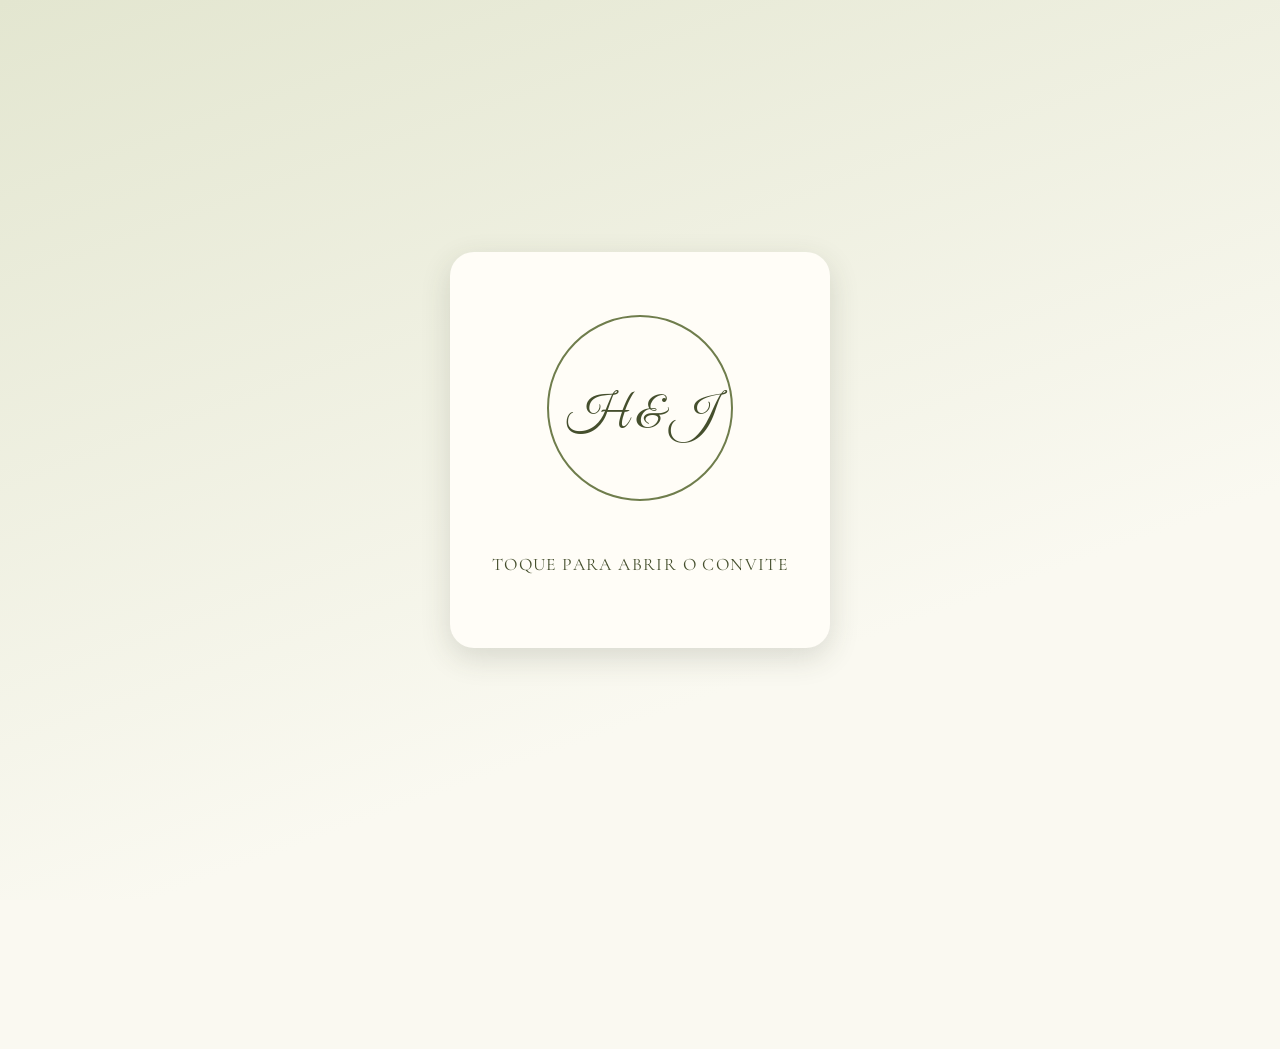
==== index.html @ cd2872b4 "Initial commit: site de convite de casamento Helena & Joel Convite estático (HTML/CSS/JS) com animaç" ====
<!DOCTYPE html>
<html lang="pt-BR">
<head>
<meta charset="UTF-8" />
<meta name="viewport" content="width=device-width, initial-scale=1.0" />
<title>Helena &amp; Joel — Convite de Casamento</title>
<meta name="description" content="Convite de casamento de Helena e Joel" />
<link rel="preconnect" href="https://fonts.googleapis.com" />
<link rel="preconnect" href="https://fonts.gstatic.com" crossorigin />
<link
  href="https://fonts.googleapis.com/css2?family=Great+Vibes&family=Cormorant+Garamond:ital,wght@0,400;0,600;1,400&display=swap"
  rel="stylesheet"
/>
<link rel="stylesheet" href="css/style.css" />
</head>
<body>

  <!-- Tela de capa -->
  <button type="button" id="cover" class="cover" aria-label="Toque para abrir o convite">
    <div class="cover__card">
      <div class="cover__ornament" aria-hidden="true">
        <svg viewBox="0 0 200 200" class="cover__monogram">
          <circle cx="100" cy="100" r="92" fill="none" stroke="currentColor" stroke-width="2" />
          <text x="100" y="118" text-anchor="middle" class="cover__initials">H &amp; J</text>
        </svg>
      </div>
      <p class="cover__label" id="cover-label">Toque para abrir o convite</p>
    </div>
  </button>

  <!-- Convite principal -->
  <main id="invite" class="invite" aria-hidden="true">
    <div class="invite__card">

      <svg class="frame frame--top" viewBox="0 0 300 60" aria-hidden="true" focusable="false">
        <path d="M10,40 C60,10 120,10 150,30 C180,10 240,10 290,40" fill="none" stroke="currentColor" stroke-width="1.5"/>
        <circle cx="10" cy="40" r="3" fill="currentColor" />
        <circle cx="290" cy="40" r="3" fill="currentColor" />
      </svg>

      <div class="invite__photo-wrap">
        <img id="couple-photo" class="invite__photo" src="" alt="" />
      </div>

      <p class="invite__quote" id="quote"></p>

      <h1 class="invite__names">
        <span id="bride-name"></span>
        <span class="invite__amp" aria-hidden="true">&amp;</span>
        <span id="groom-name"></span>
      </h1>

      <div class="invite__date">
        <span class="invite__day" id="date-day"></span>
        <span class="invite__date-info">
          <span id="date-month"></span>
          <span id="date-weekday"></span>
        </span>
      </div>

      <div class="invite__venues">
        <a class="venue" id="venue-ceremony" href="#" target="_blank" rel="noopener">
          <span class="venue__pin" aria-hidden="true">
            <svg viewBox="0 0 24 24"><path fill="currentColor" d="M12 2C7.6 2 4 5.6 4 10c0 5.4 7 11.5 7.3 11.8.2.1.5.2.7.2s.5-.1.7-.2C13 21.5 20 15.4 20 10c0-4.4-3.6-8-8-8zm0 11c-1.7 0-3-1.3-3-3s1.3-3 3-3 3 1.3 3 3-1.3 3-3 3z"/></svg>
          </span>
          <span class="venue__text">
            <span class="venue__label" id="ceremony-label"></span>
            <span class="venue__name" id="ceremony-name"></span>
          </span>
        </a>
        <a class="venue" id="venue-reception" href="#" target="_blank" rel="noopener">
          <span class="venue__pin" aria-hidden="true">
            <svg viewBox="0 0 24 24"><path fill="currentColor" d="M12 2C7.6 2 4 5.6 4 10c0 5.4 7 11.5 7.3 11.8.2.1.5.2.7.2s.5-.1.7-.2C13 21.5 20 15.4 20 10c0-4.4-3.6-8-8-8zm0 11c-1.7 0-3-1.3-3-3s1.3-3 3-3 3 1.3 3 3-1.3 3-3 3z"/></svg>
          </span>
          <span class="venue__text">
            <span class="venue__label" id="reception-label"></span>
            <span class="venue__name" id="reception-name"></span>
          </span>
        </a>
      </div>

      <svg class="frame frame--bottom" viewBox="0 0 300 60" aria-hidden="true" focusable="false">
        <path d="M10,20 C60,50 120,50 150,30 C180,50 240,50 290,20" fill="none" stroke="currentColor" stroke-width="1.5"/>
        <circle cx="10" cy="20" r="3" fill="currentColor" />
        <circle cx="290" cy="20" r="3" fill="currentColor" />
      </svg>

      <nav class="actions" aria-label="Ações do convite">
        <a href="presentes.html" class="actions__btn" id="btn-gifts">
          <svg viewBox="0 0 24 24" aria-hidden="true"><path fill="currentColor" d="M20 7h-2.2c.1-.3.2-.7.2-1 0-1.7-1.3-3-3-3-1.3 0-2.4.8-3 2-.6-1.2-1.7-2-3-2-1.7 0-3 1.3-3 3 0 .3.1.7.2 1H4c-.6 0-1 .4-1 1v3c0 .6.4 1 1 1v8c0 .6.4 1 1 1h14c.6 0 1-.4 1-1v-8c.6 0 1-.4 1-1V8c0-.6-.4-1-1-1zM14 5c.6 0 1 .4 1 1s-.4 1-1 1-1-.4-1-1 .4-1 1-1zm-4 0c.6 0 1 .4 1 1s-.4 1-1 1-1-.4-1-1 .4-1 1-1zM6 19v-7h5v7H6zm12 0h-5v-7h5v7z"/></svg>
          <span>Presentear</span>
        </a>
        <button type="button" class="actions__btn" id="btn-rsvp">
          <svg viewBox="0 0 24 24" aria-hidden="true"><path fill="currentColor" d="M12 2C6.5 2 2 6 2 11c0 2.4 1 4.6 2.7 6.2L4 22l5-2.1c1 .3 2 .4 3 .4 5.5 0 10-4 10-9s-4.5-9-10-9z"/></svg>
          <span>Confirmar presença</span>
        </button>
      </nav>
    </div>
  </main>

  <!-- Modal de RSVP -->
  <div id="rsvp-modal" class="panel panel--small" role="dialog" aria-modal="true" aria-labelledby="rsvp-title" hidden>
    <div class="panel__inner">
      <button type="button" class="panel__close" id="rsvp-close" aria-label="Fechar confirmação de presença">&times;</button>
      <h2 id="rsvp-title" class="panel__title">Confirmar Presença</h2>
      <p class="panel__subtitle">Nos diga seu nome para confirmarmos pelo WhatsApp</p>
      <form id="rsvp-form" class="rsvp-form">
        <label for="rsvp-name" class="rsvp-form__label">Seu nome</label>
        <input type="text" id="rsvp-name" name="rsvp-name" class="rsvp-form__input" placeholder="Digite seu nome" required autocomplete="name" />
        <button type="submit" class="rsvp-form__submit">
          Enviar confirmação via WhatsApp
        </button>
      </form>
    </div>
  </div>

  <script src="js/config.js"></script>
  <script src="js/main.js"></script>
</body>
</html>
---- css/style.css ----
:root {
  --color-primary: #6f7d4c;
  --color-primary-dark: #454f2d;
  --color-primary-light: #e3e6d0;
  --color-bg: #faf9f1;
  --color-surface: #fffdf7;
  --color-text: #383c29;
  --color-text-soft: #6f7358;
  --color-accent: #9caa6a;

  --font-script: "Great Vibes", cursive;
  --font-serif: "Cormorant Garamond", serif;

  --shadow-soft: 0 10px 30px rgba(56, 60, 41, 0.16);
  --radius-lg: 24px;
  --radius-round: 999px;

  --transition-base: 0.4s ease;
}

* {
  box-sizing: border-box;
}

html,
body {
  margin: 0;
  padding: 0;
  height: 100%;
}

body {
  font-family: var(--font-serif);
  color: var(--color-text);
  background: var(--color-bg);
  overflow-x: hidden;
}

img {
  max-width: 100%;
  display: block;
}

button {
  font-family: inherit;
  cursor: pointer;
}

:focus-visible {
  outline: 3px solid var(--color-primary);
  outline-offset: 3px;
}

/* ---------- Capa ---------- */
.cover {
  position: fixed;
  inset: 0;
  z-index: 20;
  display: flex;
  align-items: center;
  justify-content: center;
  width: 100%;
  border: none;
  padding: 0 1rem;
  background: linear-gradient(160deg, var(--color-primary-light), var(--color-bg) 70%);
  color: var(--color-primary-dark);
  transition: transform 0.6s cubic-bezier(0.65, 0, 0.35, 1), opacity 0.5s ease, visibility 0.6s;
  will-change: transform;
}

/* Troca de página: a capa desliza para fora como se virasse a folha */
.cover.is-open {
  opacity: 0;
  visibility: hidden;
  pointer-events: none;
  transform: translateX(-100%);
}

/* Cartão da capa: só o essencial, sem sombra animada (custa caro no navegador) */
.cover__card {
  position: relative;
  width: 100%;
  max-width: 380px;
  display: flex;
  flex-direction: column;
  align-items: center;
  justify-content: center;
  gap: 1.5rem;
  padding: 3.5rem 1.75rem;
  border-radius: var(--radius-lg);
  background: var(--color-surface);
  box-shadow: var(--shadow-soft);
}

.cover__ornament {
  width: min(60vw, 200px);
}

.cover__monogram {
  width: 100%;
  height: auto;
  color: var(--color-primary);
}

.cover__initials {
  font-family: var(--font-script);
  font-size: 44px;
  fill: var(--color-primary-dark);
}

.cover__label {
  font-size: 1.1rem;
  letter-spacing: 0.08em;
  text-transform: uppercase;
  color: var(--color-primary-dark);
  animation: pulse 2.2s ease-in-out infinite;
}

@keyframes pulse {
  0%, 100% { opacity: 1; }
  50% { opacity: 0.55; }
}

/* ---------- Convite principal ---------- */
.invite {
  min-height: 100%;
  display: flex;
  justify-content: center;
  padding: 2.5rem 1rem 3.5rem;
}

.invite__card {
  width: 100%;
  max-width: 460px;
  background: var(--color-surface);
  border-radius: var(--radius-lg);
  box-shadow: var(--shadow-soft);
  padding: 2rem 1.5rem 2.5rem;
  text-align: center;
  opacity: 0;
  transform: translateX(36px) scale(0.97);
  transition: opacity 0.6s cubic-bezier(0.22, 1, 0.36, 1), transform 0.6s cubic-bezier(0.22, 1, 0.36, 1);
}

.invite.is-visible .invite__card {
  opacity: 1;
  transform: translateX(0) scale(1);
}

.frame {
  width: 100%;
  height: auto;
  color: var(--color-accent);
  margin: 0.25rem 0;
}

.invite__photo-wrap {
  width: 160px;
  height: 160px;
  margin: 0.5rem auto 1.25rem;
  border-radius: 50%;
  overflow: hidden;
  border: 4px solid var(--color-primary-light);
  box-shadow: var(--shadow-soft);
}

.invite__photo {
  width: 100%;
  height: 100%;
  object-fit: cover;
}

.invite__quote {
  font-style: italic;
  color: var(--color-text-soft);
  font-size: 1.1rem;
  margin: 0 0 1rem;
}

.invite__names {
  font-family: var(--font-script);
  font-weight: 400;
  font-size: 3rem;
  line-height: 1.1;
  margin: 0 0 1.25rem;
  color: var(--color-primary-dark);
}

.invite__amp {
  display: inline-block;
  margin: 0 0.3em;
  font-size: 0.7em;
  color: var(--color-accent);
}

.invite__date {
  display: flex;
  align-items: baseline;
  justify-content: center;
  gap: 0.75rem;
  margin-bottom: 1rem;
}

.invite__day {
  font-size: 3.5rem;
  line-height: 1;
  font-weight: 600;
  color: var(--color-primary);
}

.invite__date-info {
  display: flex;
  flex-direction: column;
  text-align: left;
  font-size: 1rem;
  color: var(--color-text-soft);
  text-transform: uppercase;
  letter-spacing: 0.04em;
}

.invite__venues {
  display: flex;
  flex-direction: column;
  gap: 0.6rem;
  margin-bottom: 0.5rem;
}

.venue {
  display: flex;
  align-items: center;
  gap: 0.75rem;
  padding: 0.7rem 0.9rem;
  border-radius: 14px;
  background: var(--color-bg);
  border: 1px solid var(--color-primary-light);
  text-decoration: none;
  color: inherit;
  transition: background var(--transition-base), border-color var(--transition-base);
}

.venue:hover,
.venue:focus-visible {
  background: var(--color-primary-light);
  border-color: var(--color-accent);
}

.venue__pin {
  flex-shrink: 0;
  display: flex;
  align-items: center;
  justify-content: center;
  width: 34px;
  height: 34px;
  border-radius: 50%;
  background: var(--color-primary-light);
  color: var(--color-primary);
}

.venue__pin svg {
  width: 18px;
  height: 18px;
}

.venue__text {
  display: flex;
  flex-direction: column;
  text-align: left;
}

.venue__label {
  font-size: 0.75rem;
  text-transform: uppercase;
  letter-spacing: 0.06em;
  color: var(--color-text-soft);
}

.venue__name {
  font-weight: 600;
  font-size: 1.05rem;
  color: var(--color-text);
}

/* ---------- Botões de ação ---------- */
.actions {
  display: flex;
  justify-content: center;
  gap: 1.25rem;
  margin-top: 1.75rem;
  flex-wrap: wrap;
}

.actions__btn {
  display: flex;
  flex-direction: column;
  align-items: center;
  gap: 0.4rem;
  background: none;
  border: none;
  color: var(--color-primary-dark);
  font-size: 0.8rem;
  width: 84px;
}

.actions__btn svg {
  width: 26px;
  height: 26px;
}

.actions__btn span {
  width: 100%;
}

.actions__btn::before {
  content: "";
  display: flex;
  align-items: center;
  justify-content: center;
  width: 56px;
  height: 56px;
  border-radius: var(--radius-round);
  background: var(--color-primary-light);
  margin-bottom: -56px;
  opacity: 0;
}

.actions__btn {
  position: relative;
  padding-top: 66px;
}

.actions__btn svg {
  position: absolute;
  top: 15px;
  left: 50%;
  transform: translateX(-50%);
  z-index: 1;
}

.actions__btn::after {
  content: "";
  position: absolute;
  top: 0;
  left: 50%;
  transform: translateX(-50%);
  width: 56px;
  height: 56px;
  border-radius: var(--radius-round);
  background: var(--color-primary-light);
  transition: background var(--transition-base), transform var(--transition-base);
}

.actions__btn:hover::after,
.actions__btn:focus-visible::after {
  background: var(--color-accent);
  transform: translateX(-50%) scale(1.05);
}

/* ---------- Painéis / Modais ---------- */
.panel {
  position: fixed;
  inset: 0;
  z-index: 30;
  display: flex;
  align-items: flex-end;
  justify-content: center;
  background: rgba(42, 46, 26, 0.45);
}

.panel[hidden] {
  display: none;
}

.panel__inner {
  position: relative;
  width: 100%;
  max-width: 460px;
  max-height: 88vh;
  overflow-y: auto;
  background: var(--color-surface);
  border-radius: var(--radius-lg) var(--radius-lg) 0 0;
  padding: 2rem 1.5rem;
  animation: slide-up 0.35s ease;
}

.panel--small .panel__inner {
  border-radius: var(--radius-lg);
  margin-bottom: 2rem;
}

@keyframes slide-up {
  from { transform: translateY(40px); opacity: 0; }
  to { transform: translateY(0); opacity: 1; }
}

.panel__close {
  position: absolute;
  top: 0.75rem;
  right: 0.9rem;
  background: none;
  border: none;
  font-size: 1.6rem;
  line-height: 1;
  color: var(--color-text-soft);
}

.panel__title {
  font-family: var(--font-script);
  font-size: 2.2rem;
  color: var(--color-primary-dark);
  margin: 0 0 0.5rem;
  text-align: center;
}

.panel__subtitle {
  text-align: center;
  color: var(--color-text-soft);
  margin: 0 0 1.5rem;
}

/* ---------- Página de presentes (standalone) ---------- */
.gifts-page {
  background: var(--color-bg);
  min-height: 100%;
}

.gifts-header {
  max-width: 460px;
  margin: 0 auto;
  padding: 1.75rem 1.25rem 0.5rem;
  text-align: center;
}

.gifts-header__back {
  display: inline-flex;
  align-items: center;
  gap: 0.35rem;
  color: var(--color-primary-dark);
  text-decoration: none;
  font-size: 0.9rem;
  margin-bottom: 1.5rem;
}

.gifts-header__back svg {
  width: 18px;
  height: 18px;
}

.gifts-header__back:hover,
.gifts-header__back:focus-visible {
  color: var(--color-primary);
}

.gifts-header__title {
  font-family: var(--font-script);
  font-weight: 400;
  font-size: 2.6rem;
  color: var(--color-primary-dark);
  margin: 0 0 0.5rem;
}

.gifts-header__subtitle {
  color: var(--color-text-soft);
  margin: 0 0 1.5rem;
}

.gifts-main {
  max-width: 460px;
  margin: 0 auto;
  padding: 0 1.25rem 3rem;
}

/* ---------- Lista de presentes ---------- */
.gifts-list {
  list-style: none;
  margin: 0;
  padding: 0;
  display: flex;
  flex-direction: column;
  gap: 0.9rem;
}

.gift-card {
  width: 100%;
  display: flex;
  justify-content: space-between;
  align-items: center;
  gap: 1rem;
  background: var(--color-bg);
  border: 1px solid var(--color-primary-light);
  border-radius: 16px;
  padding: 0.9rem 1.1rem;
  text-align: left;
}

.gift-card__thumb {
  width: 56px;
  height: 56px;
  border-radius: 12px;
  object-fit: cover;
  flex-shrink: 0;
  background: var(--color-primary-light);
}

.gift-card__info {
  flex: 1;
  min-width: 0;
}

.gift-card__name {
  font-weight: 600;
  margin: 0 0 0.2rem;
  color: var(--color-primary-dark);
}

.gift-card__desc {
  margin: 0;
  font-size: 0.9rem;
  color: var(--color-text-soft);
}

.gift-card__value {
  font-weight: 600;
  color: var(--color-primary);
  white-space: nowrap;
  font-size: 1.05rem;
}

.gift-detail__value {
  text-align: center;
  font-size: 1.6rem;
  font-weight: 600;
  color: var(--color-primary);
  margin: 0 0 1rem;
}

.gift-detail__photo {
  display: block;
  margin: 0 auto 1rem;
  width: 100%;
  max-width: 280px;
  aspect-ratio: 4 / 3;
  object-fit: cover;
  border-radius: 16px;
  border: 1px solid var(--color-primary-light);
}

.gift-detail__pix {
  display: flex;
  align-items: center;
  justify-content: space-between;
  gap: 0.75rem;
  background: var(--color-primary-light);
  border-radius: 12px;
  padding: 0.75rem 1rem;
  margin-bottom: 1rem;
  word-break: break-all;
}

.btn-copy {
  flex-shrink: 0;
  background: var(--color-primary);
  color: #fff;
  border: none;
  border-radius: var(--radius-round);
  padding: 0.5rem 1rem;
  font-size: 0.85rem;
}

.btn-copy:hover {
  background: var(--color-primary-dark);
}

.gift-detail__hint {
  font-size: 0.85rem;
  color: var(--color-text-soft);
  text-align: center;
  margin: 0;
}

/* ---------- RSVP ---------- */
.rsvp-form {
  display: flex;
  flex-direction: column;
  gap: 1rem;
}

.rsvp-form__label {
  font-weight: 600;
  color: var(--color-text);
}

.rsvp-form__input {
  padding: 0.75rem 1rem;
  border-radius: 12px;
  border: 1px solid var(--color-primary-light);
  font-size: 1rem;
  font-family: inherit;
}

.rsvp-form__submit {
  background: var(--color-primary);
  color: #fff;
  border: none;
  border-radius: var(--radius-round);
  padding: 0.85rem 1rem;
  font-size: 1rem;
  font-weight: 600;
}

.rsvp-form__submit:hover {
  background: var(--color-primary-dark);
}

/* ---------- Toast ---------- */
.toast {
  position: fixed;
  left: 50%;
  bottom: 1.5rem;
  transform: translate(-50%, 20px);
  background: var(--color-primary-dark);
  color: #fff;
  padding: 0.65rem 1.2rem;
  border-radius: var(--radius-round);
  font-size: 0.9rem;
  opacity: 0;
  pointer-events: none;
  transition: opacity 0.3s ease, transform 0.3s ease;
  z-index: 40;
}

.toast.is-visible {
  opacity: 1;
  transform: translate(-50%, 0);
}

/* ---------- Responsivo (telas maiores) ---------- */
@media (min-width: 600px) {
  .invite {
    padding-top: 4rem;
  }

  .invite__card {
    padding: 3rem 2.5rem 3rem;
  }
}

/* ---------- Acessibilidade: reduced motion ---------- */
@media (prefers-reduced-motion: reduce) {
  * {
    animation-duration: 0.01ms !important;
    animation-iteration-count: 1 !important;
    transition-duration: 0.01ms !important;
  }
}
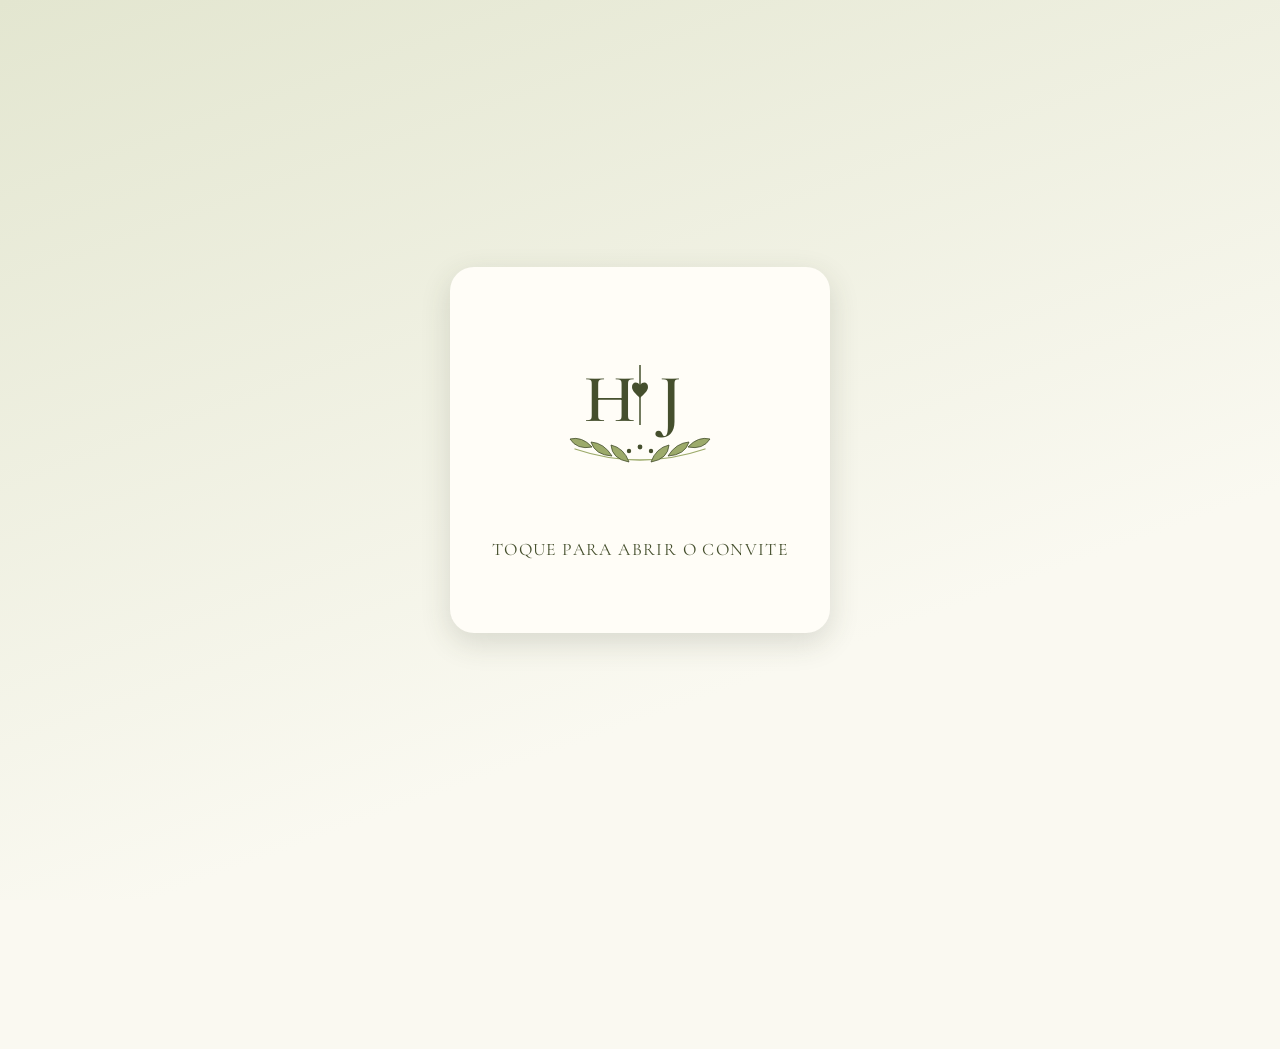
==== commit ffc04d42: "Substitui monograma da capa por versão em SVG com iniciais dinâmicas Monograma agora usa letras seri" ====
--- a/index.html
+++ b/index.html
@@ -19,9 +19,22 @@
   <button type="button" id="cover" class="cover" aria-label="Toque para abrir o convite">
     <div class="cover__card">
       <div class="cover__ornament" aria-hidden="true">
-        <svg viewBox="0 0 200 200" class="cover__monogram">
-          <circle cx="100" cy="100" r="92" fill="none" stroke="currentColor" stroke-width="2" />
-          <text x="100" y="118" text-anchor="middle" class="cover__initials">H &amp; J</text>
+        <svg viewBox="0 0 240 170" class="cover__monogram">
+          <text x="90" y="98" text-anchor="middle" class="cover__initials" id="monogram-bride">H</text>
+          <line x1="120" y1="42" x2="120" y2="102" class="cover__monogram-line" />
+          <path class="cover__monogram-heart" d="M120,62 C117,58 112,59 112,64 C112,68 116,71 120,75 C124,71 128,68 128,64 C128,59 123,58 120,62 Z" />
+          <text x="150" y="98" text-anchor="middle" class="cover__initials" id="monogram-groom">J</text>
+
+          <path class="cover__monogram-stem" d="M55,126 Q120,148 185,126" />
+          <path class="cover__monogram-leaf" d="M72,124 Q62,113 50,116 Q57,127 72,124 Z" />
+          <path class="cover__monogram-leaf" d="M92,133 Q84,120 71,119 Q75,132 92,133 Z" />
+          <path class="cover__monogram-leaf" d="M109,139 Q104,125 91,122 Q92,136 109,139 Z" />
+          <path class="cover__monogram-leaf" d="M131,139 Q136,125 149,122 Q148,136 131,139 Z" />
+          <path class="cover__monogram-leaf" d="M148,133 Q156,120 169,119 Q165,132 148,133 Z" />
+          <path class="cover__monogram-leaf" d="M168,124 Q178,113 190,116 Q183,127 168,124 Z" />
+          <circle class="cover__monogram-bud" cx="109" cy="128" r="2.2" />
+          <circle class="cover__monogram-bud" cx="120" cy="124" r="2.4" />
+          <circle class="cover__monogram-bud" cx="131" cy="128" r="2.2" />
         </svg>
       </div>
       <p class="cover__label" id="cover-label">Toque para abrir o convite</p>
--- a/css/style.css
+++ b/css/style.css
@@ -93,18 +93,44 @@
 }
 
 .cover__ornament {
-  width: min(60vw, 200px);
+  width: min(70vw, 240px);
 }
 
 .cover__monogram {
   width: 100%;
   height: auto;
-  color: var(--color-primary);
 }
 
 .cover__initials {
-  font-family: var(--font-script);
-  font-size: 44px;
+  font-family: var(--font-serif);
+  font-weight: 600;
+  font-size: 68px;
+  fill: var(--color-primary-dark);
+}
+
+.cover__monogram-line {
+  stroke: var(--color-primary-dark);
+  stroke-width: 1.5;
+}
+
+.cover__monogram-heart {
+  fill: var(--color-primary-dark);
+}
+
+.cover__monogram-stem {
+  fill: none;
+  stroke: var(--color-accent);
+  stroke-width: 1.3;
+  stroke-linecap: round;
+}
+
+.cover__monogram-leaf {
+  fill: var(--color-accent);
+  stroke: var(--color-primary-dark);
+  stroke-width: 0.8;
+}
+
+.cover__monogram-bud {
   fill: var(--color-primary-dark);
 }
 
